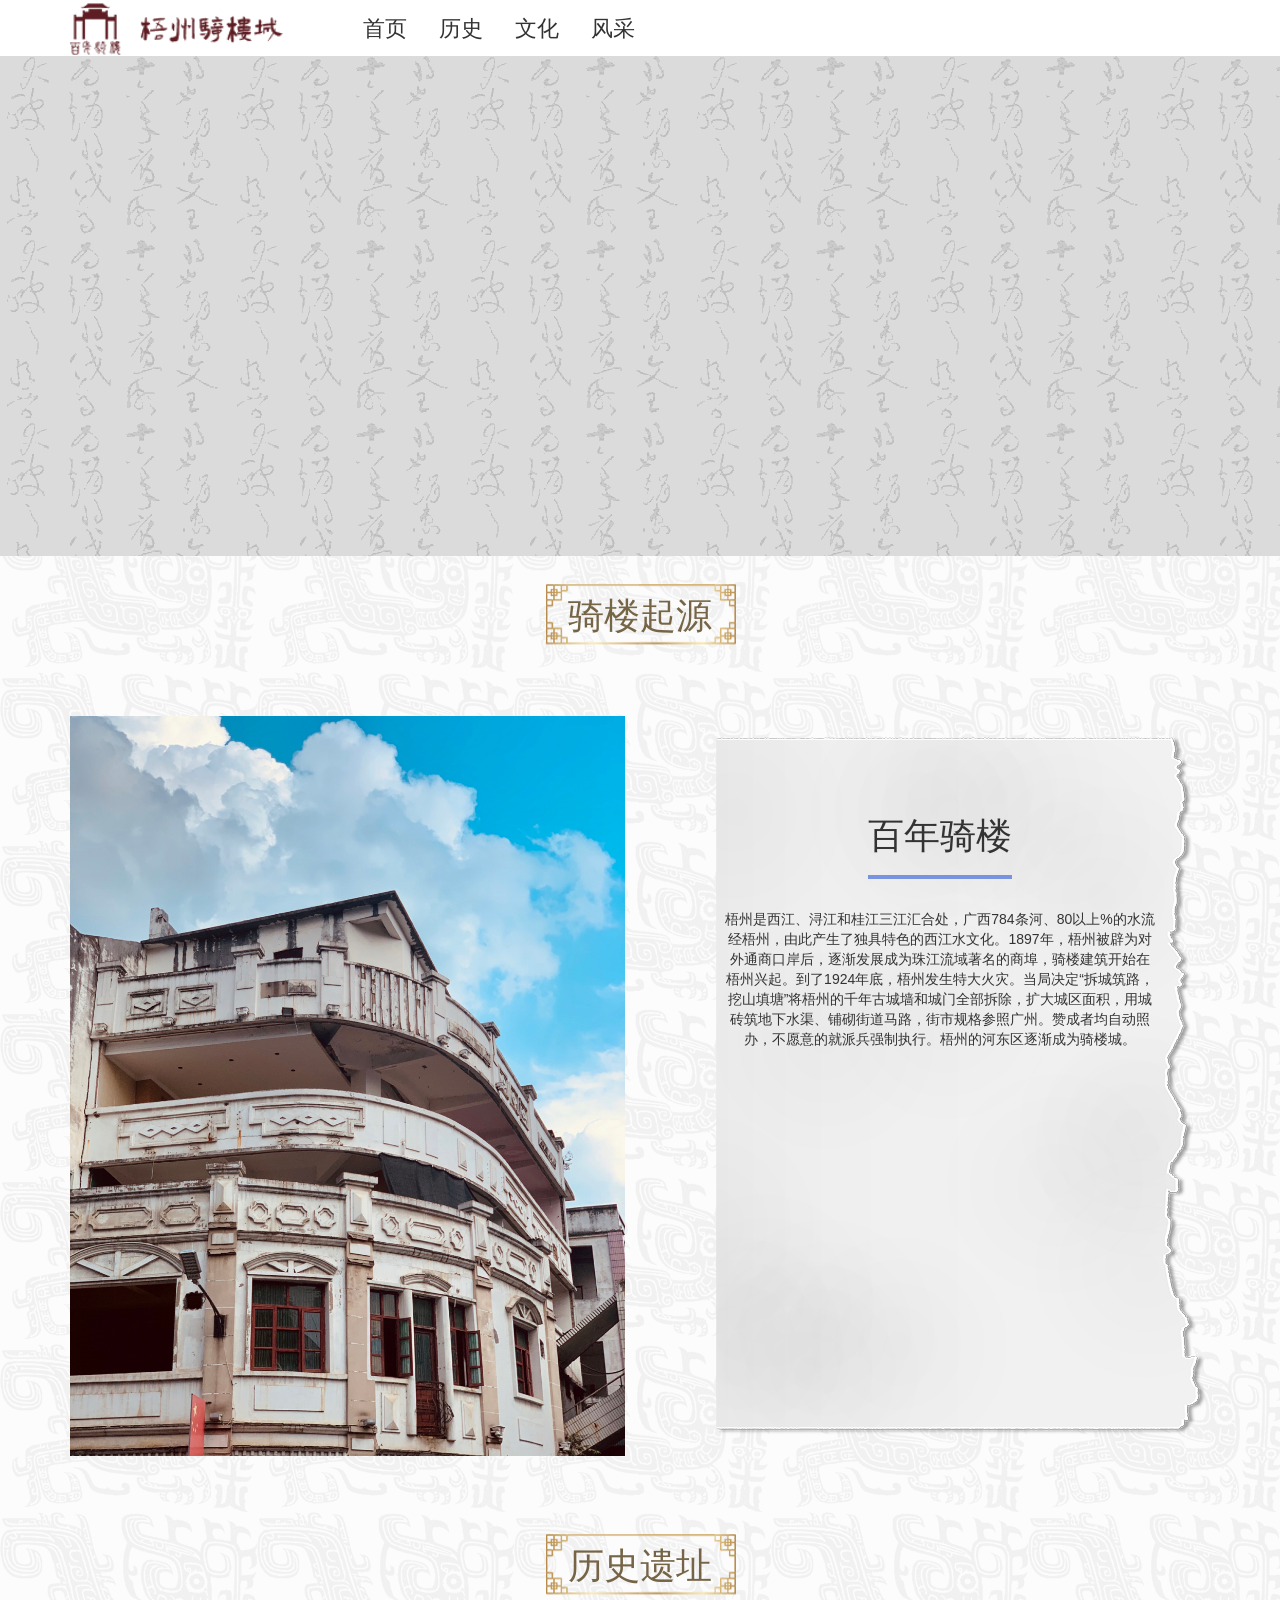
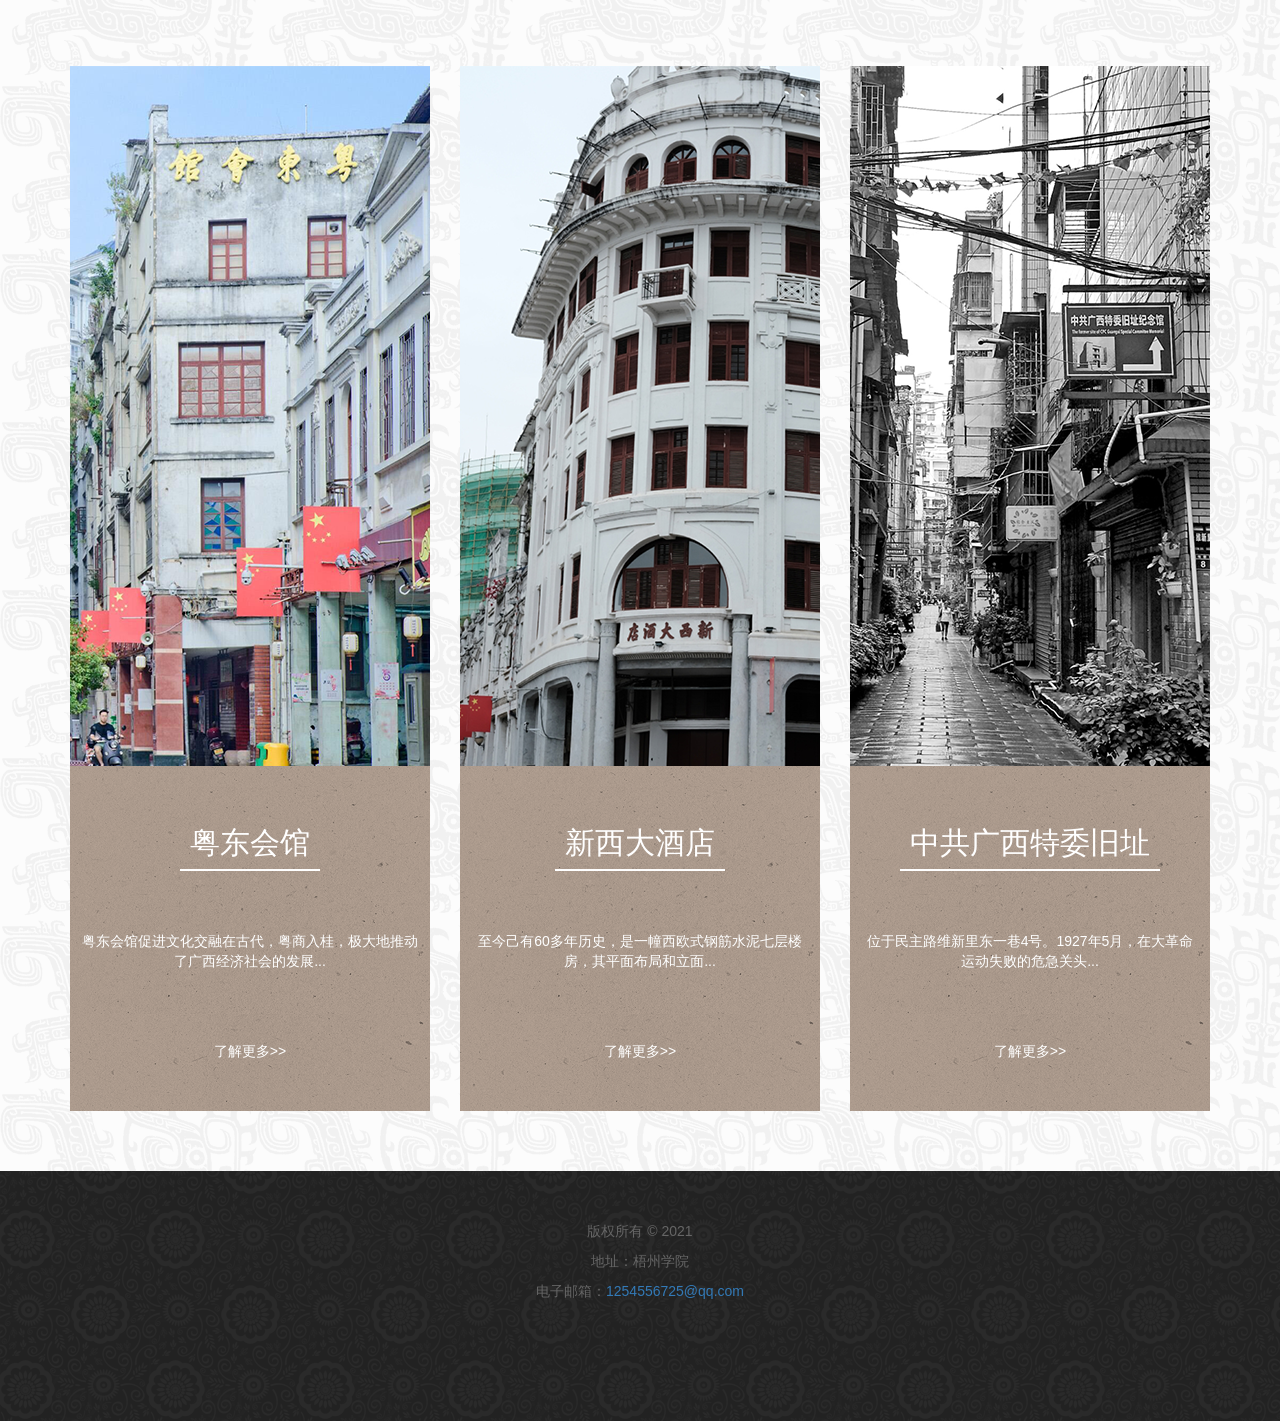
==== lishi.html @ d47456d7 "Add files via upload" ====
<!doctype html>
<html lang="zh-CN">
  <head>
    <meta charset="utf-8">
    <meta http-equiv="X-UA-Compatible" content="IE=edge">
    <meta name="viewport" content="width=device-width, initial-scale=1">
    <!-- 上述3个meta标签*必须*放在最前面，任何其他内容都*必须*跟随其后！ -->
    <title>梧州骑楼城</title>

    <!-- Bootstrap -->
    <!-- <link rel="stylesheet" href="css/reset.css"> -->
    <link rel="stylesheet" href="bootstrap/css/bootstrap.min.css">
    <link rel="stylesheet" href="css/lishi.css">
    <!-- HTML5 shim 和 Respond.js 是为了让 IE8 支持 HTML5 元素和媒体查询（media queries）功能 -->
    <!-- 警告：通过 file:// 协议（就是直接将 html 页面拖拽到浏览器中）访问页面时 Respond.js 不起作用 -->
    <!--[if lt IE 9]>
      <script src="https://cdn.jsdelivr.net/npm/html5shiv@3.7.3/dist/html5shiv.min.js"></script>
      <script src="https://cdn.jsdelivr.net/npm/respond.js@1.4.2/dest/respond.min.js"></script>
    <![endif]-->
  </head>

  <body>
    <div class="wap">
        <div class="container bianbg">
            <div class="row">
                <div class="col-lg-3 hidden-sm hidden-xs hidden-md">
                    <a href="index.html">
                    <img src="images/lg.png" alt="" class="logo">
                    </a>
                </div>
                <ul class="nav nav-pills">
                    <li role="presentation"><a href="index.html">首页</a></li>
                    <li role="presentation"><a href="lishi.html">历史</a></li>
                    <li role="presentation"><a href="wenhua.html">文化</a></li>
                    <li role="presentation"><a href="yingxiang.html">风采</a></li>
                </ul>
            </div>   
        </div>
    </div>

    <div class="ban ">
       <div class="container">
           <div class="row">
               <!-- <div class="col-lg-4 col-lg-offset-4 pp">
                   <p class="pp1">百年骑楼</p>
                   <p>Bainian Qilou</p>
                </div> -->
           </div>
       </div>  
    </div>

    <div class="container biaot">
        <div class="biaobg">
           <h1>骑楼起源</h1>
         </div>
     </div>

    <div class="pand1">
        <div class="container jieshao">
            <div class="row">
                <div class="col-lg-6 col-md-6 col-sm-6 col-xs-12 " >
                    <div class="yctp">
                        <img src="images/IMG_6754(20210609-144641).JPG" class="img-responsive tupian"    alt="Responsive image">
                    </div>
                </div>
                <div class="col-lg-6 col-md-6 col-sm-6 col-xs-12 hidden-xs">
                    <div class="wenz">
                        <h1 class="wenzi-2">百年骑楼</h1>
                        <p class="wenzi-1">梧州是西江、浔江和桂江三江汇合处，广西784条河、80以上%的水流经梧州，由此产生了独具特色的西江水文化。1897年，梧州被辟为对外通商口岸后，逐渐发展成为珠江流域著名的商埠，骑楼建筑开始在梧州兴起。到了1924年底，梧州发生特大火灾。当局决定“拆城筑路，挖山填塘”将梧州的千年古城墙和城门全部拆除，扩大城区面积，用城砖筑地下水渠、铺砌街道马路，街市规格参照广州。赞成者均自动照办，不愿意的就派兵强制执行。梧州的河东区逐渐成为骑楼城。</p>
                    </div>
                </div>
            </div>
        </div>
    </div>

    <div class="container biaot">
        <div class="biaobg">
           <h1>历史遗址</h1>
         </div>
     </div>

    <div class="gaibian">
        <div class="container">
            <div class="row">
                <div class="col-lg-4 col-md-4 col-sm-6 col-xs-12 wenben1">
                    <div class="wenzi1">
                        <img src="images/1.png" alt="">
                           <div class="hh">
                               <h1>粤东会馆</h1>
                               <p>粤东会馆促进文化交融在古代，粤商入桂，极大地推动了广西经济社会的发展...</p>
                               <a href="yizhi1.html"><p>了解更多>></p></a>
                           </div>
                    </div>
                </div>
                <div class="col-lg-4 col-md-4 col-sm-6 col-xs-12 wenben1">
                    <div class="wenzi1">
                        <img src="images/2.png" alt="">
                        <div class="hh">
                            <h1>新西大酒店</h1>
                            <p>至今己有60多年历史，是一幢西欧式钢筋水泥七层楼房，其平面布局和立面...</p>
                            <a href="yizhi2.html"><p>了解更多>></p></a>
                        </div>
                    </div>
                </div>
                <div class="col-lg-4 col-md-4 col-sm-6 col-xs-12 wenben1">
                    <div class="wenzi1">
                        <img src="images/3.png" alt="">
                        <div class="hh">
                            <h1>中共广西特委旧址</h1>
                            <p>位于民主路维新里东一巷4号。1927年5月，在大革命运动失败的危急关头...</p>
                            <a href="yizhi3.html"><p>了解更多>></p></a>
                        </div>
                    </div>
                </div>

                </div>

            </div>            
        </div>
    </div>

    <div class="banwei">
        <div class="container">
            <div class="row">
                <div class="col-lg-4 col-lg-offset-4">
                    <p>版权所有 © 2021</p>
                    <p>地址：梧州学院</p>
                    <p>电子邮箱：<a href="#">1254556725@qq.com</a></p>
                    
                </div>
            </div>
        </div>
    </div> 

    <!-- jQuery (Bootstrap 的所有 JavaScript 插件都依赖 jQuery，所以必须放在前边) -->
    <script src="css/jquery.min.js"></script>
    <!-- 加载 Bootstrap 的所有 JavaScript 插件。你也可以根据需要只加载单个插件。 -->
    <script src="css/bootstrap.min.js"></script>

  </body>
</html>
---- css/lishi.css ----
body{background-image: url(../images/5-13050GZ015.gif);}
.nav li a{font-size: 22px;color: #333;}
.nav li a:hover{background-color:  rgba(95, 53, 57,0.8);color: #fff;}
.wap, .bianbg{background-color: rgb(255, 255, 255);  height: 56px;}
.logo{width: 100%;}
.wap ul{margin: 3px;}


.banwei{height: 250px;background-image: url(../images/5-120601093402.png);color:rgb(102, 102, 102);text-align: center;}
.banwei .row{padding: 50px;}

a:hover{text-decoration: none;}

/* .wenben1 img{width: 100%;} */
.gaibian{margin: 50px 0px;}
.gaibian .row{text-align: center;}
.wenzi1{margin: 0px;padding: 0px;text-align: center;}
.wenzi1 h1{margin: 50px 0px;font-size: 30px;border-bottom: 3px solid rgb(97, 170, 238);display: inline-block;padding: 10px;}

.pand1{margin: 50px 0px;}
.pand1 .row{text-align: center;}
/* .wenz{height: 500px;width: 500px;background-color: rgba(172, 191, 255,0.8);padding: 30px;} */
.wenzi1 p{padding: 10px;}
.wenzi1 a p{padding:50px 0px;}
.wenzi1 img{width: 100%;}

.hh{background-image: url(../images/5-13050GTF9.png);background-color: rgb(179,161,147);}
.gaibian .row .wenben1:hover{transition:all 0.5s ease;transform: translate(0,-2px);box-shadow: 0px 0px 15px rgba(0,0,0,0.1);}
/* .gaibian img:hover{transform: scale(1.1);}
.gaibian img{transition:all 0.5s ease;} */
.hh a{color: rgb(255, 255, 255);}
.hh{color: #fff;}

.ban{height: 500px;background-image: url(../images/5-120601095139-50.gif);color: #fff;}
.ban .pp1{margin-top: 140px;}
.ban p{font-size: 60px;}
.ban .container .pp{text-align: center;}

.wenzi1{text-align: center;}
.wenzi1 h1{border-bottom: 2px solid rgb(255, 255, 255);display: inline-block;padding: 10px;}

.wenzi2{text-align: center;}

.biaot{text-align: center;}
.biaot h1{display: inline-block;color: rgb(117, 100, 69);}
.biaobg{background-image: url(../images/45.png);display: inline-block;width: 195px;margin: 20px;}

.wenz{width: 570px;height: 740px;background-image: url(../images/zbg.png);padding: 50px 70px;}

.wenzi-2{margin: 30px;border-bottom: 4px solid rgb(120, 148, 224);display: inline-block;padding: 20px 0px;}
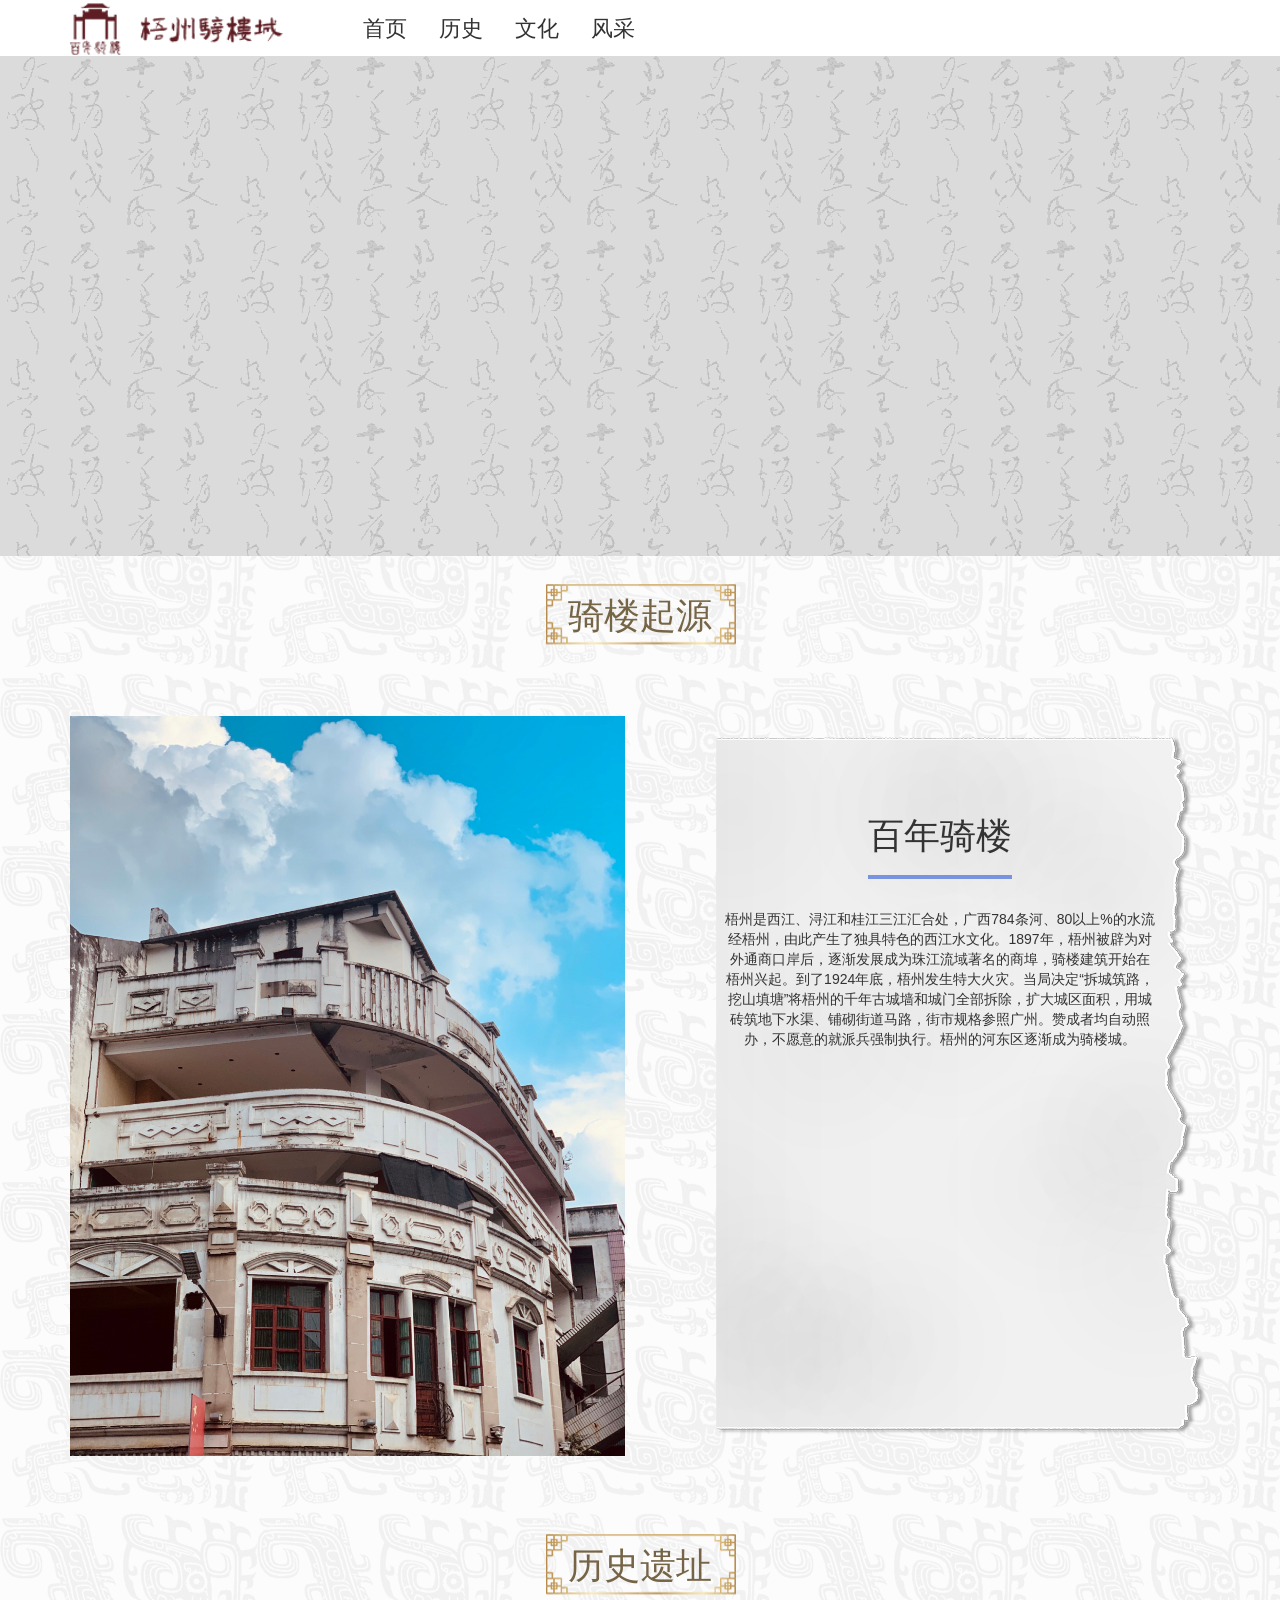
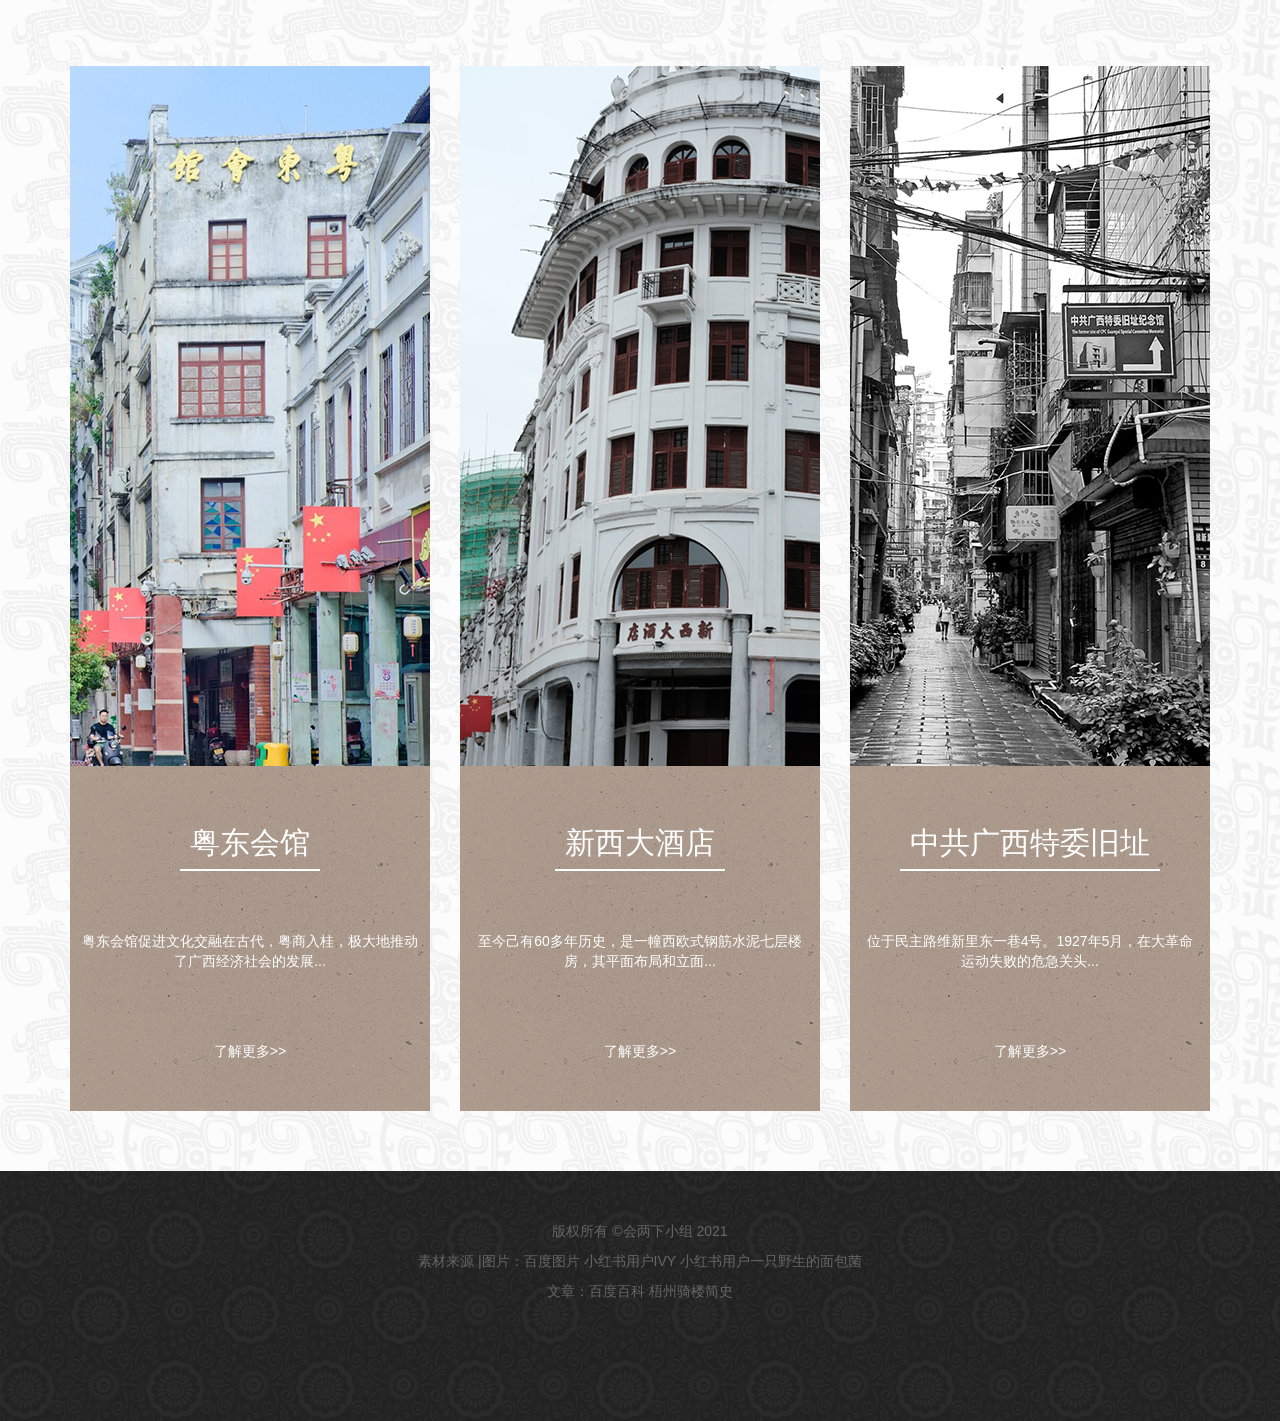
==== commit 2914863b: "Add files via upload" ====
--- a/lishi.html
+++ b/lishi.html
@@ -122,15 +122,15 @@
     <div class="banwei">
         <div class="container">
             <div class="row">
-                <div class="col-lg-4 col-lg-offset-4">
-                    <p>版权所有 © 2021</p>
-                    <p>地址：梧州学院</p>
-                    <p>电子邮箱：<a href="#">1254556725@qq.com</a></p>
-                    
+                <div class="col-lg-6 col-lg-offset-3">
+                    <p>版权所有 ©会两下小组 2021</p>
+                    <p>素材来源 |图片：百度图片 小红书用户IVY 小红书用户一只野生的面包菌</p>
+                    <p>文章：百度百科 梧州骑楼简史</p>  
                 </div>
             </div>
         </div>
     </div> 
+
 
     <!-- jQuery (Bootstrap 的所有 JavaScript 插件都依赖 jQuery，所以必须放在前边) -->
     <script src="css/jquery.min.js"></script>
